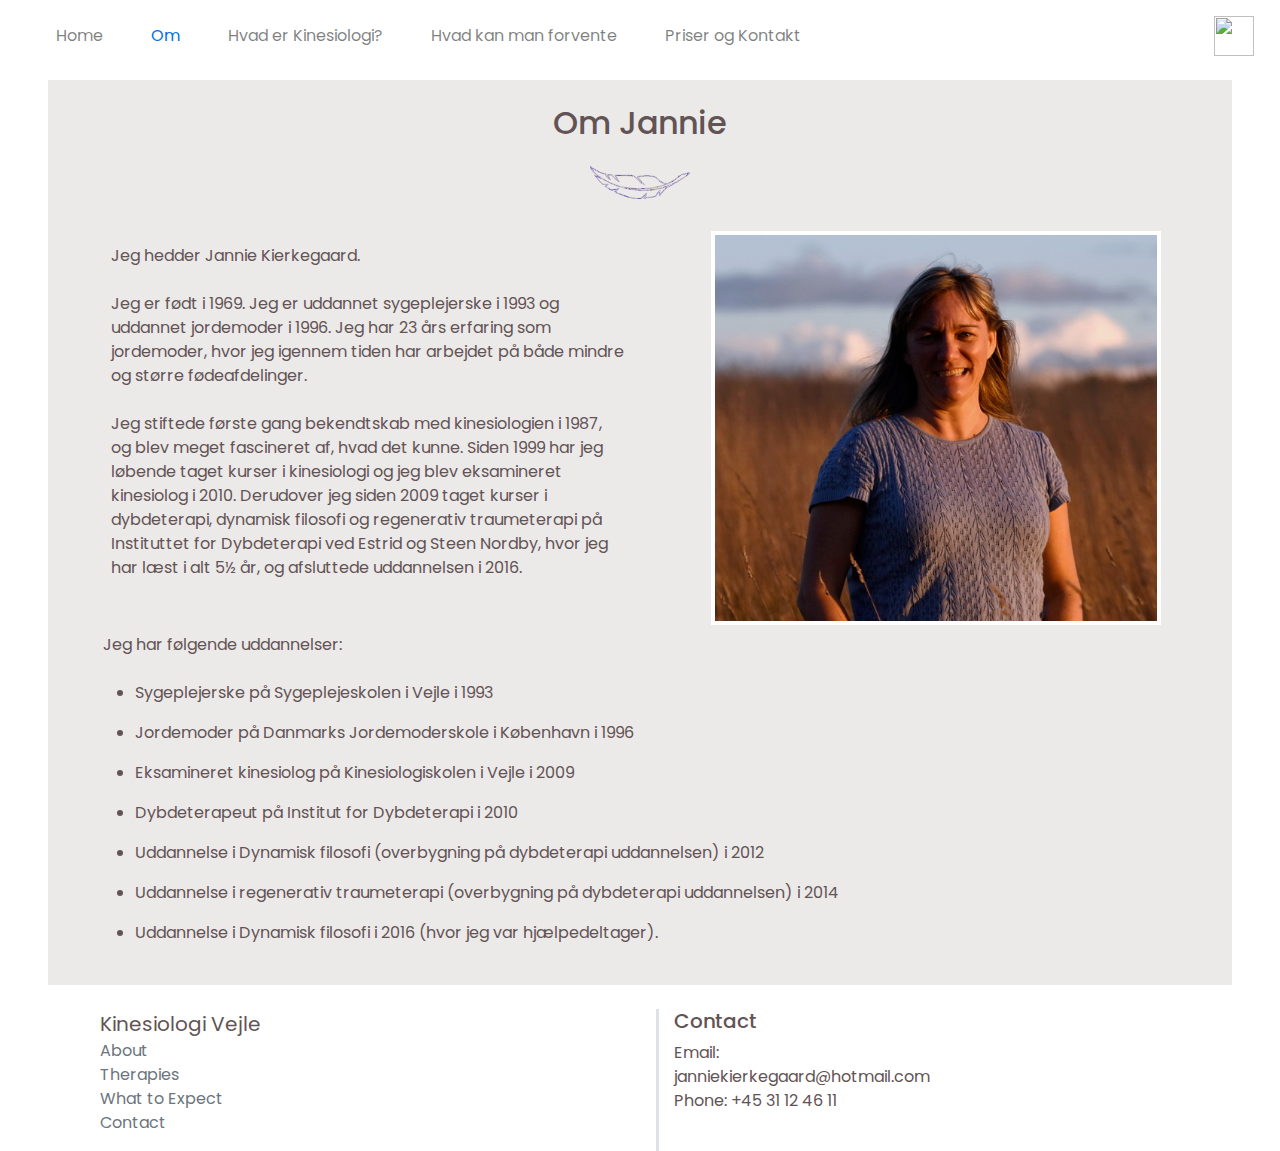
==== about.html @ 77f2992b "added images and rearranged pages" ====
<!DOCTYPE html>
<html>
    <head>
        <meta charset="utf-8">
        <script type="application/javascript" src="script/main.js"></script>
        <title>Kinesiologi Vejle</title>
        <link href="https://fonts.googleapis.com/css?family=Poppins" rel="stylesheet">
        <meta name="viewport" content="width=device-width, initial-scale=1">
        <link rel="stylesheet" href="https://maxcdn.bootstrapcdn.com/bootstrap/4.0.0/css/bootstrap.min.css" integrity="sha384-Gn5384xqQ1aoWXA+058RXPxPg6fy4IWvTNh0E263XmFcJlSAwiGgFAW/dAiS6JXm" crossorigin="anonymous">
        <link href="css/main.css" rel="stylesheet">
        <script src="https://code.jquery.com/jquery-1.10.2.js"></script>
    </head>
    <body>
        <div id="nav-placeholder"></div>
        <div class="container-fluid sub-pages">
            <div class="row my-3">
                <h2 class="col text-center mt-4" id="aboutjannie">Om Jannie</h2>
            </div>
            <div class="row mb-3">
                <div class="col text-center">
                    <img src="img/feather-xsmall.svg">
                </div>
            </div>
            <div class="row" id="about">   
                <div class="col-sm-6 d-flex flex-column my-auto">
                    <p class="ml-5 om-jannie">Jeg hedder Jannie Kierkegaard.<br><br> Jeg er født i 1969. Jeg er uddannet sygeplejerske i 1993 og uddannet jordemoder i 1996. Jeg har 23 års erfaring som jordemoder, hvor jeg igennem tiden har arbejdet på både mindre og større fødeafdelinger.<br><br>Jeg stiftede første gang bekendtskab med kinesiologien i 1987, og blev meget fascineret af, hvad det kunne. Siden 1999 har jeg løbende taget kurser i kinesiologi og jeg blev eksamineret kinesiolog i 2010. Derudover jeg siden 2009 taget kurser i dybdeterapi, dynamisk filosofi og regenerativ traumeterapi på Instituttet for Dybdeterapi ved Estrid og Steen Nordby, hvor jeg har læst i alt 5½ år, og afsluttede uddannelsen i 2016.</p>
                </div>
                <div class="col-sm-6 d-flex flex-column align-items-center mt-3">
                    <img class="photo-about sub-page-img" src="img/Jannie_Bio.png">
                </div>
            </div>
            <div class="row">
                <div class="col mt-2 mb-4">
                    <ul class="edu-list">
                        <lh>Jeg har følgende uddannelser:</lh><br><br>
                        <li class="li-about">Sygeplejerske på Sygeplejeskolen i Vejle i 1993</li>
                        <li class="li-about">Jordemoder på Danmarks Jordemoderskole i København i 1996</li>
                        <li class="li-about">Eksamineret kinesiolog på Kinesiologiskolen i Vejle i 2009</li>
                        <li class="li-about">Dybdeterapeut på Institut for Dybdeterapi i 2010</li>
                        <li class="li-about">Uddannelse i Dynamisk filosofi &#40;overbygning på dybdeterapi uddannelsen&#41; i 2012</li>
                        <li class="li-about">Uddannelse i regenerativ traumeterapi (overbygning på dybdeterapi uddannelsen) i 2014</li>
                        <li class="li-about">Uddannelse i Dynamisk filosofi i 2016 &#40;hvor jeg var hjælpedeltager&#41;.</li>
                    </ul>
                </div>
            </div>        
        </div>
        <div id="footer-placeholder"></div> 
        <script src="https://code.jquery.com/jquery-3.3.1.min.js" integrity="sha256-FgpCb/KJQlLNfOu91ta32o/NMZxltwRo8QtmkMRdAu8=" crossorigin="anonymous"></script>
        <script src="https://cdnjs.cloudflare.com/ajax/libs/popper.js/1.12.9/umd/popper.min.js" integrity="sha384-ApNbgh9B+Y1QKtv3Rn7W3mgPxhU9K/ScQsAP7hUibX39j7fakFPskvXusvfa0b4Q" crossorigin="anonymous"></script>
        <script src="https://maxcdn.bootstrapcdn.com/bootstrap/4.0.0/js/bootstrap.min.js" integrity="sha384-JZR6Spejh4U02d8jOt6vLEHfe/JQGiRRSQQxSfFWpi1MquVdAyjUar5+76PVCmYl" crossorigin="anonymous"></script>   
        <script type="application/javascript" src="script/main.js"></script>
    </body>
</html>
---- css/main.css ----
html, body {
    height: 100%;
}

body {
    font-family: 'Poppins', sans-serif;
    color:#625354ff;
    padding-top: 4rem;
}

.sub-pages {
    background-color: #ece9e9ff;
    margin: 0 3em 0 3em;
    width: auto;
}

.sub-page-img {
    border: 0.25em solid white;
}

.wheat-bg {
    background-image: url("../img/Resized_20180502_113041001.svg");
    background-size: cover;
    background-repeat: no-repeat;
    background-position: center;
    height: 90vh;
    background-attachment: fixed;
}

.janniephoto {
    padding-right: 0px;
    padding-left: 0px;
}

.header-text {
    color: #ffffff;
}

.text-container {
    justify-content: center;
    align-items: center;
    display: flex;
    height: 90vh;
}

.border-left {
    border-width: 3px !important;
}

.li-about{
    margin-left: 2em;
    margin-bottom: 1em;
}

.photo-main {
    margin: 3em 0;
}

.photo-about {
    max-width: 80%;
}

#whatiskin-text {
    width: 80%;
}

.subpage-link-head {
    font-size: 1em;
}

.kinesio-icon {
      width: 2.5rem;
      height: 2.5rem;
      padding: 0px !important;
      margin-right: 5px;
  }

  a.text-secondary:hover {
    color: #0071e2 !important;
  }

.activ > a, a:hover, a.nav-link:hover {
    color: #0071e2 !important;
    text-decoration: none;
}

.nav {
    font-size: 2rem;
}

footer lh {
    font-size: 1.25em;
    padding-bottom: 0.5em;
}

.what-is {
    display: flex;
    align-items: center;
    justify-content: center;
}



/*media queries*/

@media only screen and (max-device-width: 996px) {
    .sm-main{
        text-align: center;
    }

    #contact-border {
        border-width: 0px !important;
    }

    #further-info {
        border-width: 0px !important;
    }

    .om-jannie {
        text-align: center;
        margin-left: 0px !important;
    }

    #contact {
        text-align: center;
    }

    .sub-pages {
        margin: 0 2em 0 2em;
    }

    .edu-list {
        text-align: center;
        padding-left: 0px;
    }

    .li-about {
        list-style-type: none;
        margin-left: 0px;
    }

    .what-is-img {
       max-width: 100%;
    }
    
}
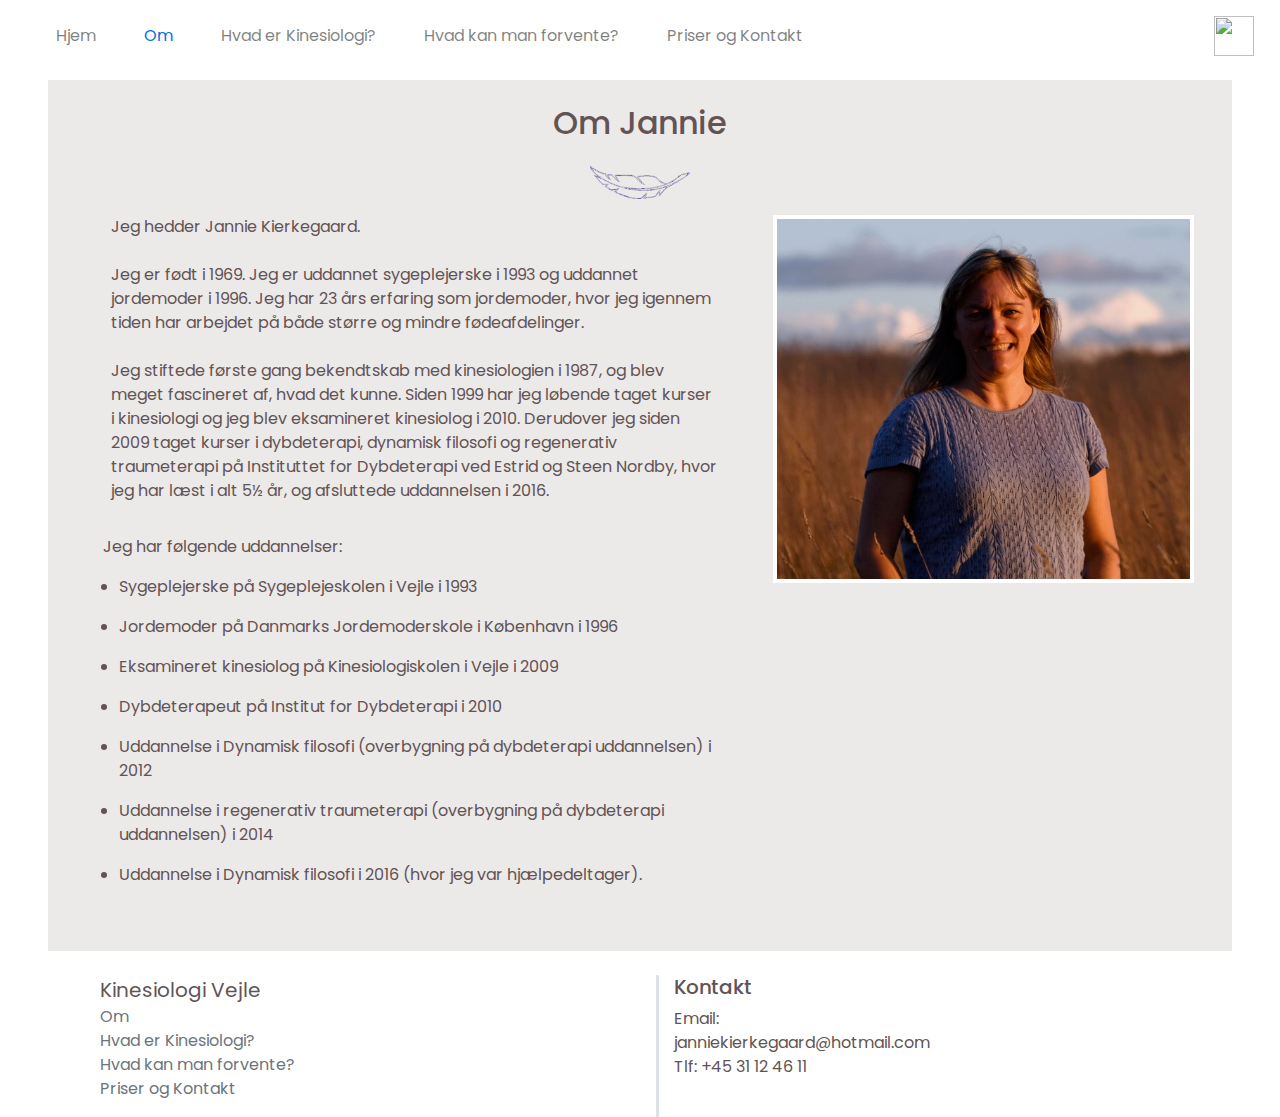
==== commit 78272f97: "rearranged om page" ====
--- a/about.html
+++ b/about.html
@@ -21,18 +21,16 @@
                     <img src="img/feather-xsmall.svg">
                 </div>
             </div>
-            <div class="row" id="about">   
-                <div class="col-sm-6 d-flex flex-column my-auto">
-                    <p class="ml-5 om-jannie">Jeg hedder Jannie Kierkegaard.<br><br> Jeg er født i 1969. Jeg er uddannet sygeplejerske i 1993 og uddannet jordemoder i 1996. Jeg har 23 års erfaring som jordemoder, hvor jeg igennem tiden har arbejdet på både mindre og større fødeafdelinger.<br><br>Jeg stiftede første gang bekendtskab med kinesiologien i 1987, og blev meget fascineret af, hvad det kunne. Siden 1999 har jeg løbende taget kurser i kinesiologi og jeg blev eksamineret kinesiolog i 2010. Derudover jeg siden 2009 taget kurser i dybdeterapi, dynamisk filosofi og regenerativ traumeterapi på Instituttet for Dybdeterapi ved Estrid og Steen Nordby, hvor jeg har læst i alt 5½ år, og afsluttede uddannelsen i 2016.</p>
+            <div class="grid-container">
+                <div class="grid-item-1" id="about">   
+                    <p class="ml-5 om-jannie">Jeg hedder Jannie Kierkegaard.<br><br> Jeg er født i 1969. Jeg er uddannet sygeplejerske i 1993 og uddannet jordemoder i 1996. Jeg har 23 års erfaring som jordemoder, hvor jeg igennem tiden har arbejdet på både større og mindre fødeafdelinger.<br><br>Jeg stiftede første gang bekendtskab med kinesiologien i 1987, og blev meget fascineret af, hvad det kunne. Siden 1999 har jeg løbende taget kurser i kinesiologi og jeg blev eksamineret kinesiolog i 2010. Derudover jeg siden 2009 taget kurser i dybdeterapi, dynamisk filosofi og regenerativ traumeterapi på Instituttet for Dybdeterapi ved Estrid og Steen Nordby, hvor jeg har læst i alt 5½ år, og afsluttede uddannelsen i 2016.</p>
                 </div>
-                <div class="col-sm-6 d-flex flex-column align-items-center mt-3">
+                <div class="grid-item-2">
                     <img class="photo-about sub-page-img" src="img/Jannie_Bio.png">
                 </div>
-            </div>
-            <div class="row">
-                <div class="col mt-2 mb-4">
+                <div class="grid-item-3">
                     <ul class="edu-list">
-                        <lh>Jeg har følgende uddannelser:</lh><br><br>
+                        <lh>Jeg har følgende uddannelser:</lh>
                         <li class="li-about">Sygeplejerske på Sygeplejeskolen i Vejle i 1993</li>
                         <li class="li-about">Jordemoder på Danmarks Jordemoderskole i København i 1996</li>
                         <li class="li-about">Eksamineret kinesiolog på Kinesiologiskolen i Vejle i 2009</li>
@@ -41,8 +39,8 @@
                         <li class="li-about">Uddannelse i regenerativ traumeterapi (overbygning på dybdeterapi uddannelsen) i 2014</li>
                         <li class="li-about">Uddannelse i Dynamisk filosofi i 2016 &#40;hvor jeg var hjælpedeltager&#41;.</li>
                     </ul>
-                </div>
-            </div>        
+                </div> 
+            </div>      
         </div>
         <div id="footer-placeholder"></div> 
         <script src="https://code.jquery.com/jquery-3.3.1.min.js" integrity="sha256-FgpCb/KJQlLNfOu91ta32o/NMZxltwRo8QtmkMRdAu8=" crossorigin="anonymous"></script>
--- a/css/main.css
+++ b/css/main.css
@@ -5,6 +5,7 @@
 
 body {
     font-family: 'Poppins', sans-serif;
+    font-size: 1em;
     color:#625354ff;
     padding-top: 4rem;
 }
@@ -37,6 +38,15 @@
     color: #ffffff;
 }
 
+.header-background {
+    background-color: rgba(98,83,84, 0.3);
+    margin-left: 0.5em;
+}
+
+#header-border {
+    margin-bottom: 0px;
+}
+
 .text-container {
     justify-content: center;
     align-items: center;
@@ -49,8 +59,9 @@
 }
 
 .li-about{
-    margin-left: 2em;
+    margin-left: 1em;
     margin-bottom: 1em;
+    margin-top: 1em;
 }
 
 .photo-main {
@@ -58,7 +69,10 @@
 }
 
 .photo-about {
-    max-width: 80%;
+    max-width: 90%;
+    display: block;
+    margin-left: auto;
+    margin-right: auto;
 }
 
 #whatiskin-text {
@@ -100,7 +114,28 @@
     justify-content: center;
 }
 
-
+.om-jannie {
+    margin-bottom: 0px !important;
+    padding-right: 2em;
+    padding-bottom: 2em;
+}
+
+.edu-list {
+    padding-right: 2em;
+    padding-bottom: 2em;
+}
+
+/*grid container*/
+
+.grid-container {
+    display: grid;
+    grid-template-columns: auto auto;
+}
+
+.grid-item-2 {
+    grid-column: 2;
+    grid-row: 1 / span 2;
+}
 
 /*media queries*/
 
@@ -120,6 +155,8 @@
     .om-jannie {
         text-align: center;
         margin-left: 0px !important;
+        padding-right: 1em;
+        padding-left: 1em;
     }
 
     #contact {
@@ -132,7 +169,7 @@
 
     .edu-list {
         text-align: center;
-        padding-left: 0px;
+        padding-top: 1em;
     }
 
     .li-about {
@@ -143,6 +180,18 @@
     .what-is-img {
        max-width: 100%;
     }
+
+    .grid-container {
+        display: grid;
+        grid-template-columns: 1fr;
+    }
+
+    .grid-item-2 {
+        grid-column: auto;
+        grid-row: auto;
+        align-self: center;
+        justify-self: center;
+    }
     
 }
 
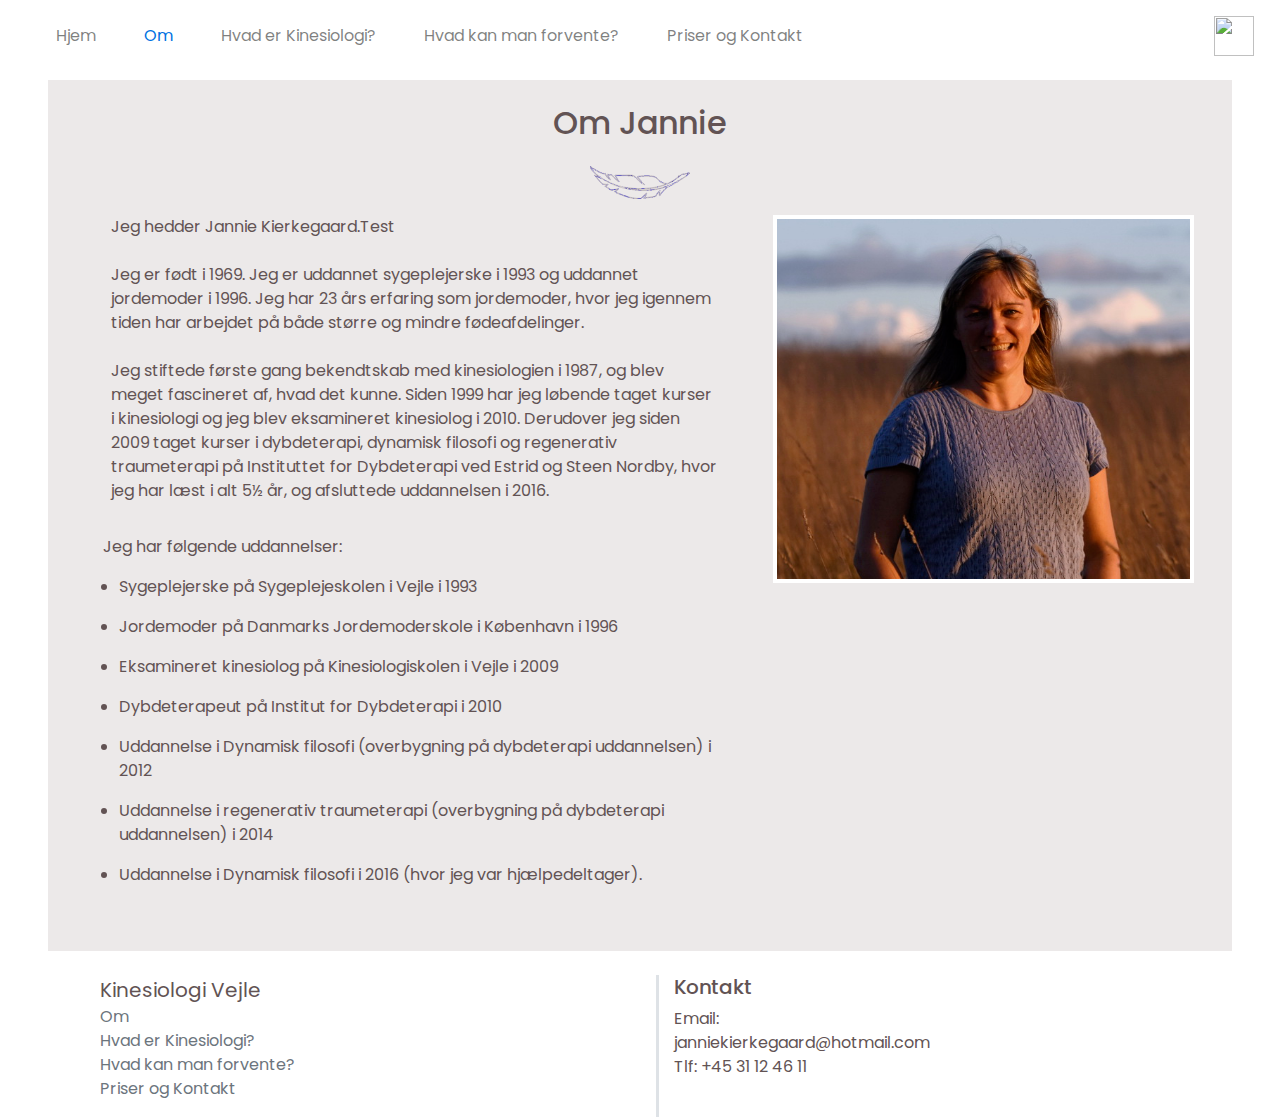
==== commit a40328a2: "test" ====
--- a/about.html
+++ b/about.html
@@ -23,7 +23,7 @@
             </div>
             <div class="grid-container">
                 <div class="grid-item-1" id="about">   
-                    <p class="ml-5 om-jannie">Jeg hedder Jannie Kierkegaard.<br><br> Jeg er født i 1969. Jeg er uddannet sygeplejerske i 1993 og uddannet jordemoder i 1996. Jeg har 23 års erfaring som jordemoder, hvor jeg igennem tiden har arbejdet på både større og mindre fødeafdelinger.<br><br>Jeg stiftede første gang bekendtskab med kinesiologien i 1987, og blev meget fascineret af, hvad det kunne. Siden 1999 har jeg løbende taget kurser i kinesiologi og jeg blev eksamineret kinesiolog i 2010. Derudover jeg siden 2009 taget kurser i dybdeterapi, dynamisk filosofi og regenerativ traumeterapi på Instituttet for Dybdeterapi ved Estrid og Steen Nordby, hvor jeg har læst i alt 5½ år, og afsluttede uddannelsen i 2016.</p>
+                    <p class="ml-5 om-jannie">Jeg hedder Jannie Kierkegaard.Test<br><br> Jeg er født i 1969. Jeg er uddannet sygeplejerske i 1993 og uddannet jordemoder i 1996. Jeg har 23 års erfaring som jordemoder, hvor jeg igennem tiden har arbejdet på både større og mindre fødeafdelinger.<br><br>Jeg stiftede første gang bekendtskab med kinesiologien i 1987, og blev meget fascineret af, hvad det kunne. Siden 1999 har jeg løbende taget kurser i kinesiologi og jeg blev eksamineret kinesiolog i 2010. Derudover jeg siden 2009 taget kurser i dybdeterapi, dynamisk filosofi og regenerativ traumeterapi på Instituttet for Dybdeterapi ved Estrid og Steen Nordby, hvor jeg har læst i alt 5½ år, og afsluttede uddannelsen i 2016.</p>
                 </div>
                 <div class="grid-item-2">
                     <img class="photo-about sub-page-img" src="img/Jannie_Bio.png">
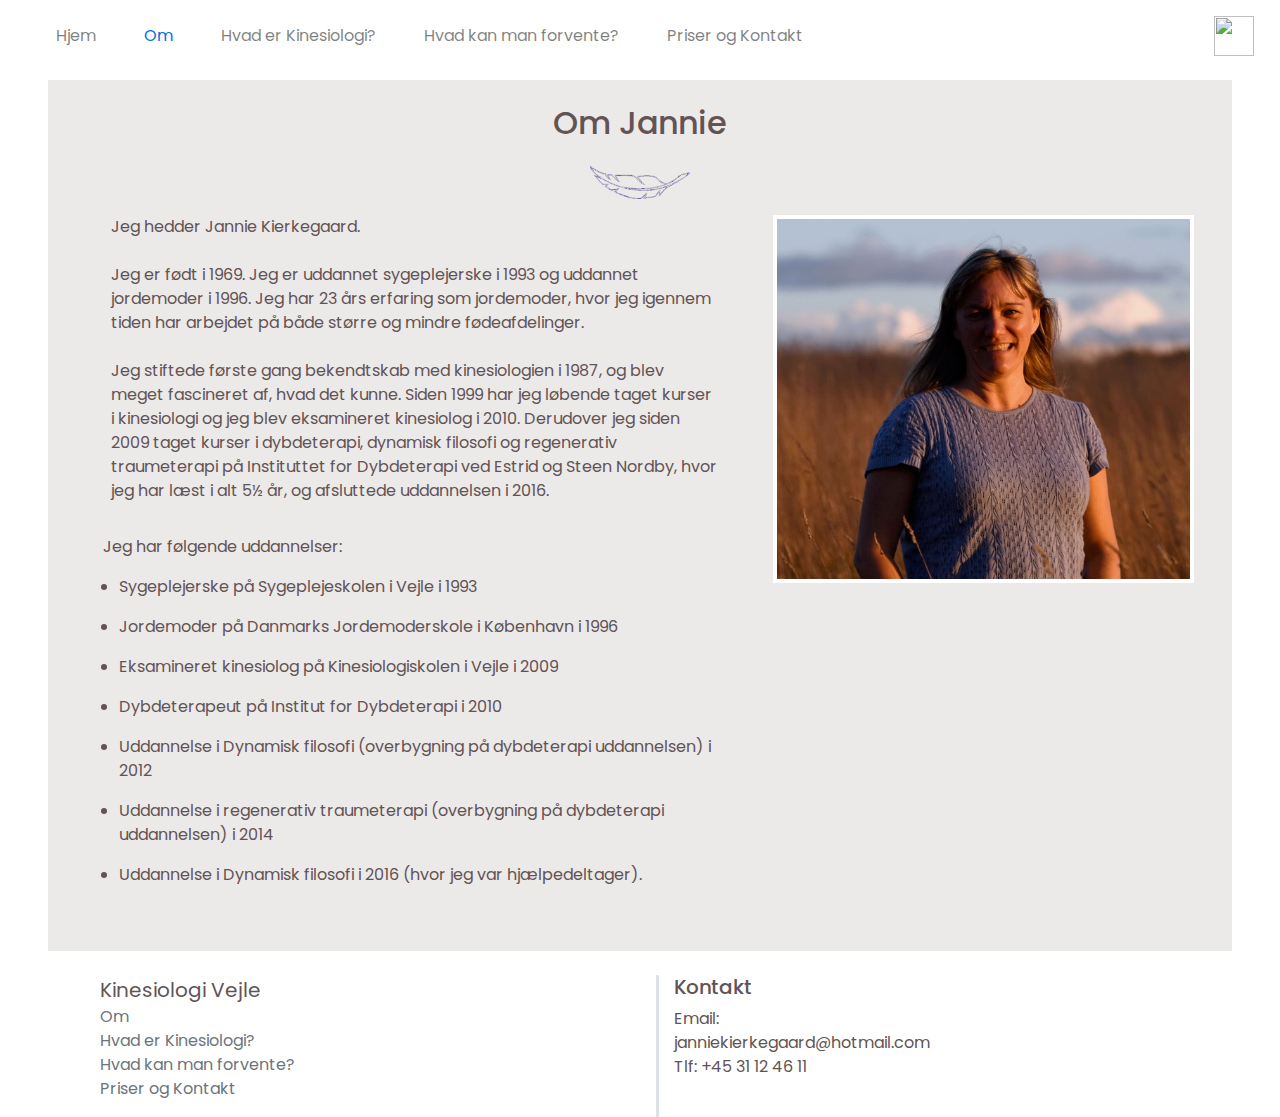
==== commit 5d25235c: "undo test" ====
--- a/about.html
+++ b/about.html
@@ -23,7 +23,7 @@
             </div>
             <div class="grid-container">
                 <div class="grid-item-1" id="about">   
-                    <p class="ml-5 om-jannie">Jeg hedder Jannie Kierkegaard.Test<br><br> Jeg er født i 1969. Jeg er uddannet sygeplejerske i 1993 og uddannet jordemoder i 1996. Jeg har 23 års erfaring som jordemoder, hvor jeg igennem tiden har arbejdet på både større og mindre fødeafdelinger.<br><br>Jeg stiftede første gang bekendtskab med kinesiologien i 1987, og blev meget fascineret af, hvad det kunne. Siden 1999 har jeg løbende taget kurser i kinesiologi og jeg blev eksamineret kinesiolog i 2010. Derudover jeg siden 2009 taget kurser i dybdeterapi, dynamisk filosofi og regenerativ traumeterapi på Instituttet for Dybdeterapi ved Estrid og Steen Nordby, hvor jeg har læst i alt 5½ år, og afsluttede uddannelsen i 2016.</p>
+                    <p class="ml-5 om-jannie">Jeg hedder Jannie Kierkegaard.<br><br> Jeg er født i 1969. Jeg er uddannet sygeplejerske i 1993 og uddannet jordemoder i 1996. Jeg har 23 års erfaring som jordemoder, hvor jeg igennem tiden har arbejdet på både større og mindre fødeafdelinger.<br><br>Jeg stiftede første gang bekendtskab med kinesiologien i 1987, og blev meget fascineret af, hvad det kunne. Siden 1999 har jeg løbende taget kurser i kinesiologi og jeg blev eksamineret kinesiolog i 2010. Derudover jeg siden 2009 taget kurser i dybdeterapi, dynamisk filosofi og regenerativ traumeterapi på Instituttet for Dybdeterapi ved Estrid og Steen Nordby, hvor jeg har læst i alt 5½ år, og afsluttede uddannelsen i 2016.</p>
                 </div>
                 <div class="grid-item-2">
                     <img class="photo-about sub-page-img" src="img/Jannie_Bio.png">
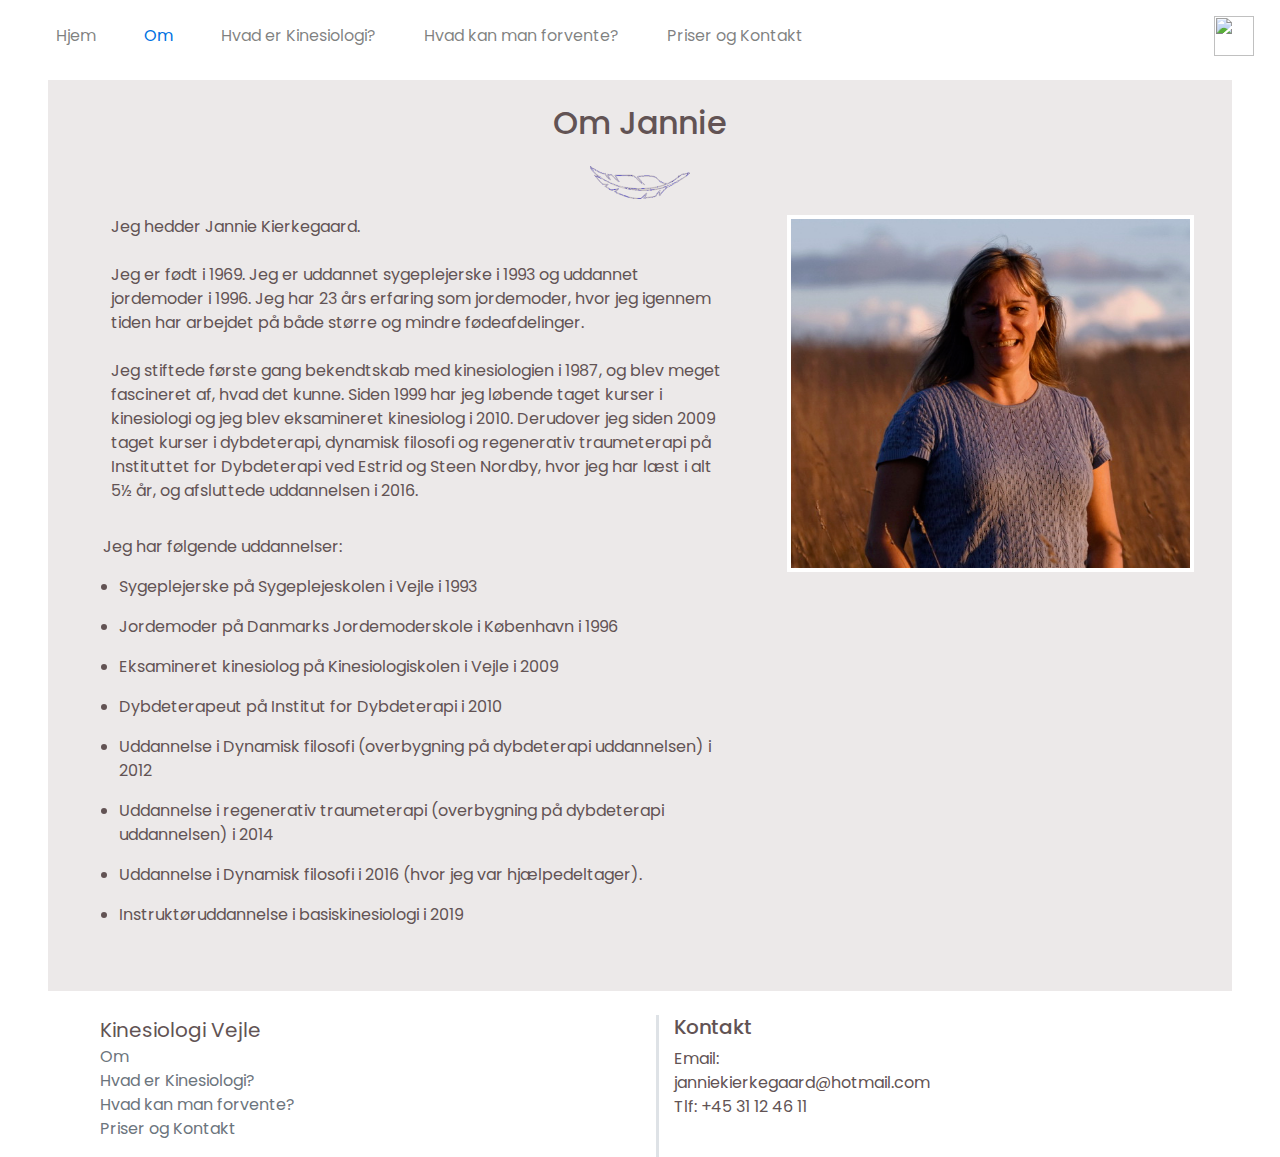
==== commit eeefb24d: "other page changes" ====
--- a/about.html
+++ b/about.html
@@ -38,6 +38,7 @@
                         <li class="li-about">Uddannelse i Dynamisk filosofi &#40;overbygning på dybdeterapi uddannelsen&#41; i 2012</li>
                         <li class="li-about">Uddannelse i regenerativ traumeterapi (overbygning på dybdeterapi uddannelsen) i 2014</li>
                         <li class="li-about">Uddannelse i Dynamisk filosofi i 2016 &#40;hvor jeg var hjælpedeltager&#41;.</li>
+                        <li class="li-about">Instruktøruddannelse i basiskinesiologi i 2019</li>
                     </ul>
                 </div> 
             </div>      
